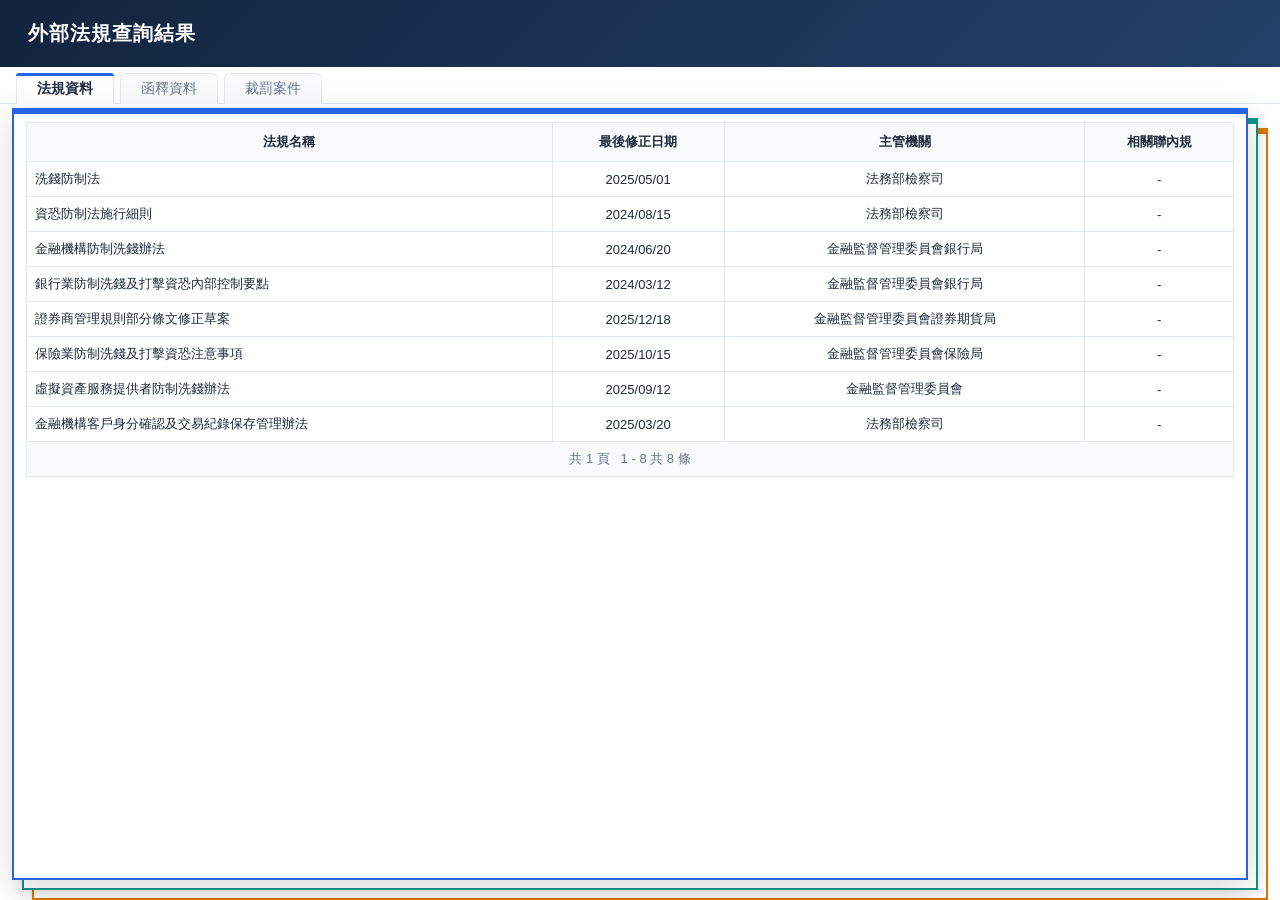
==== component/index.html @ 42ce175f "feat: 抽離純 UI 元件（不含 jqGrid），提供 callback hook 供工程師整合 - component/css/report-tabs.css — 純 UI 樣式 - compo" ====
<!DOCTYPE html>
<html lang="zh-TW">
<head>
  <meta charset="UTF-8">
  <meta name="viewport" content="width=device-width, initial-scale=1.0">
  <title>Report Tabs Component — Preview</title>
  <script src="https://cdnjs.cloudflare.com/ajax/libs/jquery/3.7.1/jquery.min.js"></script>
  <link rel="stylesheet" href="css/report-tabs.css">
  <style>
    /* 預覽用：模擬 grid 的簡易表格樣式 */
    *, *::before, *::after { box-sizing: border-box; margin: 0; padding: 0; }
    html, body { height: 100%; overflow: hidden; }

    .demo-table {
      width: 100%;
      border-collapse: collapse;
      font-size: 13px;
    }
    .demo-table th {
      background: #f8fafc;
      border: 1px solid var(--rt-border-color);
      padding: 10px 8px;
      font-weight: 600;
      color: var(--rt-text-primary);
      position: sticky;
      top: 0;
    }
    .demo-table td {
      border: 1px solid var(--rt-border-color);
      padding: 8px;
      white-space: normal;
      word-break: break-all;
    }
    .demo-table tr:hover td {
      background: #f0f7ff;
    }
    .demo-pager {
      display: flex;
      justify-content: center;
      align-items: center;
      gap: 12px;
      padding: 8px;
      background: #f8fafc;
      border: 1px solid var(--rt-border-color);
      border-top: none;
      font-size: 13px;
      color: var(--rt-text-secondary);
    }
    .report-card-body {
      overflow-y: auto !important;
    }
  </style>
</head>
<body>
  <div class="report-container">
    <header class="report-header">
      <h1>外部法規查詢結果</h1>
    </header>
    <nav id="tab-bar" class="report-tab-bar"></nav>
    <main class="report-cards-area">
      <div id="cards-stack" class="report-cards-stack"></div>
    </main>
  </div>

  <script src="js/report-tabs.js"></script>
  <script>
    // ===== 預覽用假資料 =====
    var DEMO_DATA = {
      "法規資料": [
        ["洗錢防制法", "2025/05/01", "法務部檢察司"],
        ["資恐防制法施行細則", "2024/08/15", "法務部檢察司"],
        ["金融機構防制洗錢辦法", "2024/06/20", "金融監督管理委員會銀行局"],
        ["銀行業防制洗錢及打擊資恐內部控制要點", "2024/03/12", "金融監督管理委員會銀行局"],
        ["證券商管理規則部分條文修正草案", "2025/12/18", "金融監督管理委員會證券期貨局"],
        ["保險業防制洗錢及打擊資恐注意事項", "2025/10/15", "金融監督管理委員會保險局"],
        ["虛擬資產服務提供者防制洗錢辦法", "2025/09/12", "金融監督管理委員會"],
        ["金融機構客戶身分確認及交易紀錄保存管理辦法", "2025/03/20", "法務部檢察司"]
      ],
      "函釋資料": [
        ["有關洗錢防制法第六條第三項授權訂定辦法之適用疑義函釋", "2026/02/18", "法務部"],
        ["金融機構對達一定金額以上通貨交易申報相關疑義函釋", "2025/11/05", "金融監督管理委員會銀行局"],
        ["有關保險業防制洗錢及打擊資恐注意事項適用疑義函釋", "2025/08/22", "金融監督管理委員會保險局"],
        ["證券商對疑似洗錢交易申報作業之補充函釋", "2025/05/14", "金融監督管理委員會證券期貨局"]
      ],
      "裁罰案件": [
        ["三商美邦人壽保險股份有限公司違反洗錢防制法處分案", "2019/12/11", "金融監督管理委員會保險局"],
        ["遠雄人壽保險事業股份有限公司違反保險法及洗錢防制法處分案", "2019/10/24", "金融監督管理委員會保險局"],
        ["合作金庫商業銀行違反洗錢防制法處分案", "2019/10/17", "金融監督管理委員會銀行局"]
      ]
    };

    function buildDemoTable(tabName, containerId, pagerId) {
      var rows = DEMO_DATA[tabName] || [];
      var html = '<table class="demo-table">';
      html += '<thead><tr><th>法規名稱</th><th>最後修正日期</th><th>主管機關</th><th>相關聯內規</th></tr></thead>';
      html += '<tbody>';
      rows.forEach(function (row) {
        html += '<tr><td>' + row[0] + '</td><td style="text-align:center">' + row[1] + '</td><td style="text-align:center">' + row[2] + '</td><td style="text-align:center">-</td></tr>';
      });
      html += '</tbody></table>';
      $("#" + containerId).html(html);
      $("#" + pagerId).html('<div class="demo-pager">共 1 頁 &nbsp; 1 - ' + rows.length + ' 共 ' + rows.length + ' 條</div>');
    }

    // ===== 初始化 =====
    ReportTabs.init({
      tabBarEl: "#tab-bar",
      stackEl: "#cards-stack",
      tabs: ["法規資料", "函釋資料", "裁罰案件"],
      onTabSwitch: function (tabName, $card, gridId, pagerId) {
        // 模擬 API 延遲
        setTimeout(function () {
          buildDemoTable(tabName, gridId, pagerId);
          ReportTabs.markLoaded(tabName);
        }, 600);
      }
    });
  </script>
</body>
</html>
---- component/css/report-tabs.css ----
/* ===== Report Tabs Component — 純 UI 外皮 ===== */

/* ===== CSS Variables ===== */
:root {
  --rt-navy-800: #12233d;
  --rt-navy-600: #234168;
  --rt-slate-100: #e8ecf1;
  --rt-white: #ffffff;
  --rt-tab-law: #2563eb;
  --rt-tab-interp: #0d9488;
  --rt-tab-penalty: #d97706;
  --rt-text-primary: #1e293b;
  --rt-text-secondary: #64748b;
  --rt-border-color: #e2e8f0;
  --rt-shadow-sm: 0 1px 3px rgba(0, 0, 0, 0.08);
  --rt-shadow-md: 0 4px 12px rgba(0, 0, 0, 0.1);
  --rt-shadow-lg: 0 8px 30px rgba(0, 0, 0, 0.15);
  --rt-radius: 6px;
}

/* ===== Layout ===== */
.report-container {
  width: 100%;
  height: 100%;
  display: flex;
  flex-direction: column;
  font-family: "Microsoft JhengHei", "Noto Sans TC", "Segoe UI", sans-serif;
  color: var(--rt-text-primary);
}

/* ===== Header ===== */
.report-header {
  background: linear-gradient(135deg, var(--rt-navy-800), var(--rt-navy-600));
  padding: 20px 28px;
  flex-shrink: 0;
}

.report-header h1 {
  font-size: 20px;
  font-weight: 600;
  color: var(--rt-white);
  letter-spacing: 1px;
  margin: 0;
}

/* ===== Tab Bar ===== */
.report-tab-bar {
  display: flex;
  gap: 6px;
  background: var(--rt-white);
  padding: 6px 16px 0;
  flex-shrink: 0;
  border-bottom: 1px solid var(--rt-border-color);
}

.report-tab-btn {
  position: relative;
  padding: 6px 20px;
  border: 1px solid var(--rt-border-color);
  border-bottom: none;
  background: #f8fafc;
  color: var(--rt-text-secondary);
  font-size: 14px;
  font-weight: 500;
  font-family: inherit;
  cursor: pointer;
  transition: all 0.25s ease;
  border-radius: var(--rt-radius) var(--rt-radius) 0 0;
  white-space: nowrap;
  margin-bottom: -1px;
}

.report-tab-btn:hover {
  background: var(--rt-white);
  color: var(--rt-text-primary);
}

.report-tab-btn.active {
  background: var(--rt-white);
  border-color: var(--rt-border-color);
  border-bottom-color: var(--rt-white);
  color: var(--rt-text-primary);
  font-weight: 600;
}

/* 頂部色條 */
.report-tab-btn::before {
  content: "";
  position: absolute;
  top: -1px;
  left: -1px;
  right: -1px;
  height: 3px;
  border-radius: var(--rt-radius) var(--rt-radius) 0 0;
  opacity: 0;
  transition: opacity 0.25s ease;
}

.report-tab-btn.active::before {
  opacity: 1;
}

.report-tab-btn[data-type="法規資料"]::before { background: var(--rt-tab-law); }
.report-tab-btn[data-type="函釋資料"]::before { background: var(--rt-tab-interp); }
.report-tab-btn[data-type="裁罰案件"]::before { background: var(--rt-tab-penalty); }

/* ===== Cards Area ===== */
.report-cards-area {
  padding: 4px 12px 0 12px;
  flex: 1;
  min-height: 0;
  overflow: visible;
}

.report-cards-stack {
  position: relative;
  width: 100%;
  height: 100%;
}

/* ===== Card Panel ===== */
.report-card {
  position: absolute;
  top: 0;
  left: 0;
  width: calc(100% - 20px);
  height: calc(100% - 20px);
  background: var(--rt-white);
  overflow: hidden;
  border: 2px solid transparent;
  transition: transform 0.45s cubic-bezier(0.4, 0, 0.2, 1),
              box-shadow 0.45s ease;
  will-change: transform;
  display: flex;
  flex-direction: column;
}

/* 卡片邊框顏色 */
.report-card[data-type="法規資料"] { border-color: var(--rt-tab-law); }
.report-card[data-type="函釋資料"] { border-color: var(--rt-tab-interp); }
.report-card[data-type="裁罰案件"] { border-color: var(--rt-tab-penalty); }

/* 卡片頂部色條 */
.report-card::before {
  content: "";
  display: block;
  height: 4px;
  width: 100%;
  flex-shrink: 0;
}

.report-card[data-type="法規資料"]::before { background: var(--rt-tab-law); }
.report-card[data-type="函釋資料"]::before { background: var(--rt-tab-interp); }
.report-card[data-type="裁罰案件"]::before { background: var(--rt-tab-penalty); }

/* 卡片內容區 */
.report-card-body {
  padding: 8px 12px 12px;
  flex: 1;
  overflow: hidden;
  min-height: 0;
}

/* ===== Card Stack Positions ===== */
.report-card.stack-0 {
  z-index: 30;
  transform: translateX(0) translateY(0);
  box-shadow: var(--rt-shadow-lg);
}

.report-card.stack-1 {
  z-index: 20;
  transform: translateX(10px) translateY(10px);
  box-shadow: var(--rt-shadow-md);
  pointer-events: none;
}

.report-card.stack-2 {
  z-index: 10;
  transform: translateX(20px) translateY(20px);
  box-shadow: var(--rt-shadow-sm);
  pointer-events: none;
}

.report-card.stack-hidden {
  z-index: 5;
  transform: translateX(24px) translateY(24px);
  opacity: 0;
  pointer-events: none;
}

/* 非 active 卡片隱藏內容 */
.report-card.stack-1 .report-card-body,
.report-card.stack-1 .report-card-loading,
.report-card.stack-2 .report-card-body,
.report-card.stack-2 .report-card-loading,
.report-card.stack-hidden .report-card-body,
.report-card.stack-hidden .report-card-loading {
  visibility: hidden;
}

/* ===== Loading Overlay ===== */
.report-card-loading {
  display: flex;
  flex-direction: column;
  align-items: center;
  justify-content: center;
  flex: 1;
  min-height: 200px;
  gap: 16px;
}

.report-card-loading .spinner {
  width: 40px;
  height: 40px;
  border: 3px solid var(--rt-border-color);
  border-top-color: var(--rt-tab-law);
  border-radius: 50%;
  animation: rt-spin 0.8s linear infinite;
}

.report-card-loading .loading-text {
  color: var(--rt-text-secondary);
  font-size: 14px;
}

@keyframes rt-spin {
  to { transform: rotate(360deg); }
}

/* Card body fade-in */
.report-card-body.fade-in {
  animation: rt-fadeIn 0.3s ease forwards;
}

@keyframes rt-fadeIn {
  from { opacity: 0; transform: translateY(8px); }
  to { opacity: 1; transform: translateY(0); }
}
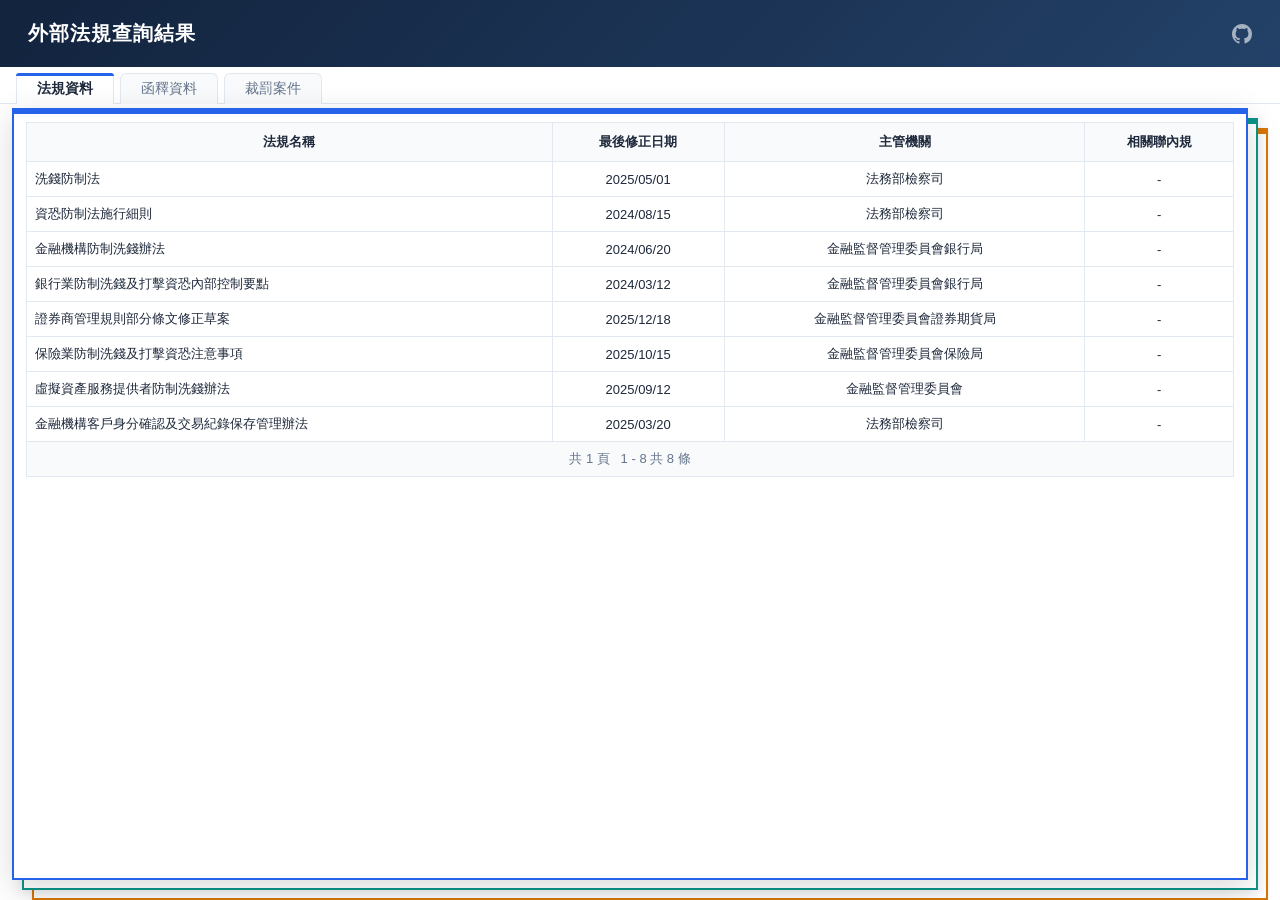
==== commit f2571001: "feat: header 右上角加入 GitHub Repo 連結圖標" ====
--- a/component/index.html
+++ b/component/index.html
@@ -55,6 +55,9 @@
   <div class="report-container">
     <header class="report-header">
       <h1>外部法規查詢結果</h1>
+      <a href="https://github.com/bryanHsiao/report_ui_design" target="_blank" class="report-github-link" title="GitHub Repo">
+        <svg width="20" height="20" viewBox="0 0 16 16" fill="currentColor"><path d="M8 0C3.58 0 0 3.58 0 8c0 3.54 2.29 6.53 5.47 7.59.4.07.55-.17.55-.38 0-.19-.01-.82-.01-1.49-2.01.37-2.53-.49-2.69-.94-.09-.23-.48-.94-.82-1.13-.28-.15-.68-.52-.01-.53.63-.01 1.08.58 1.23.82.72 1.21 1.87.87 2.33.66.07-.52.28-.87.51-1.07-1.78-.2-3.64-.89-3.64-3.95 0-.87.31-1.59.82-2.15-.08-.2-.36-1.02.08-2.12 0 0 .67-.21 2.2.82.64-.18 1.32-.27 2-.27.68 0 1.36.09 2 .27 1.53-1.04 2.2-.82 2.2-.82.44 1.1.16 1.92.08 2.12.51.56.82 1.27.82 2.15 0 3.07-1.87 3.75-3.65 3.95.29.25.54.73.54 1.48 0 1.07-.01 1.93-.01 2.2 0 .21.15.46.55.38A8.013 8.013 0 0016 8c0-4.42-3.58-8-8-8z"/></svg>
+      </a>
     </header>
     <nav id="tab-bar" class="report-tab-bar"></nav>
     <main class="report-cards-area">
--- a/component/css/report-tabs.css
+++ b/component/css/report-tabs.css
@@ -33,6 +33,7 @@
   background: linear-gradient(135deg, var(--rt-navy-800), var(--rt-navy-600));
   padding: 20px 28px;
   flex-shrink: 0;
+  position: relative;
 }
 
 .report-header h1 {
@@ -41,6 +42,18 @@
   color: var(--rt-white);
   letter-spacing: 1px;
   margin: 0;
+}
+
+.report-github-link {
+  position: absolute;
+  right: 28px;
+  top: 50%;
+  transform: translateY(-50%);
+  color: rgba(255, 255, 255, 0.6);
+  text-decoration: none;
+  transition: color 0.2s;
+  display: flex;
+  align-items: center;
 }
 
 /* ===== Tab Bar ===== */
